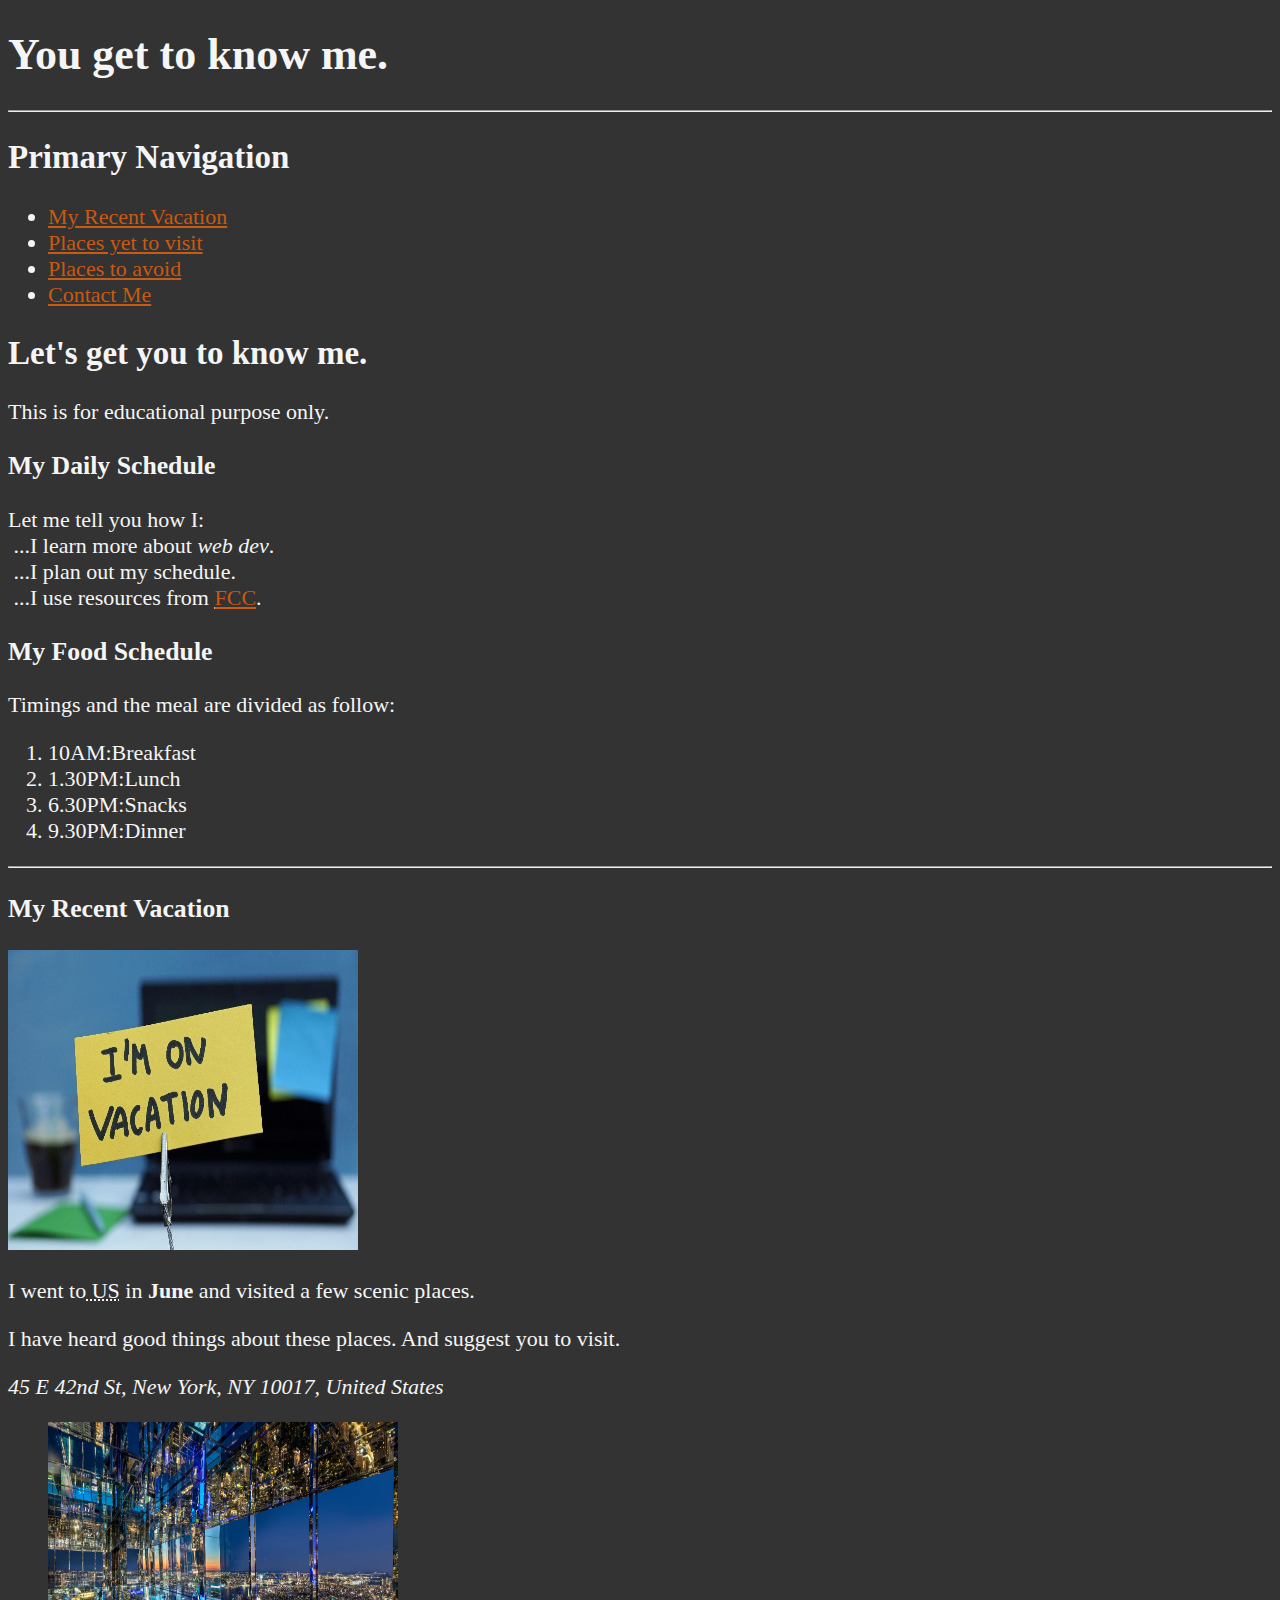
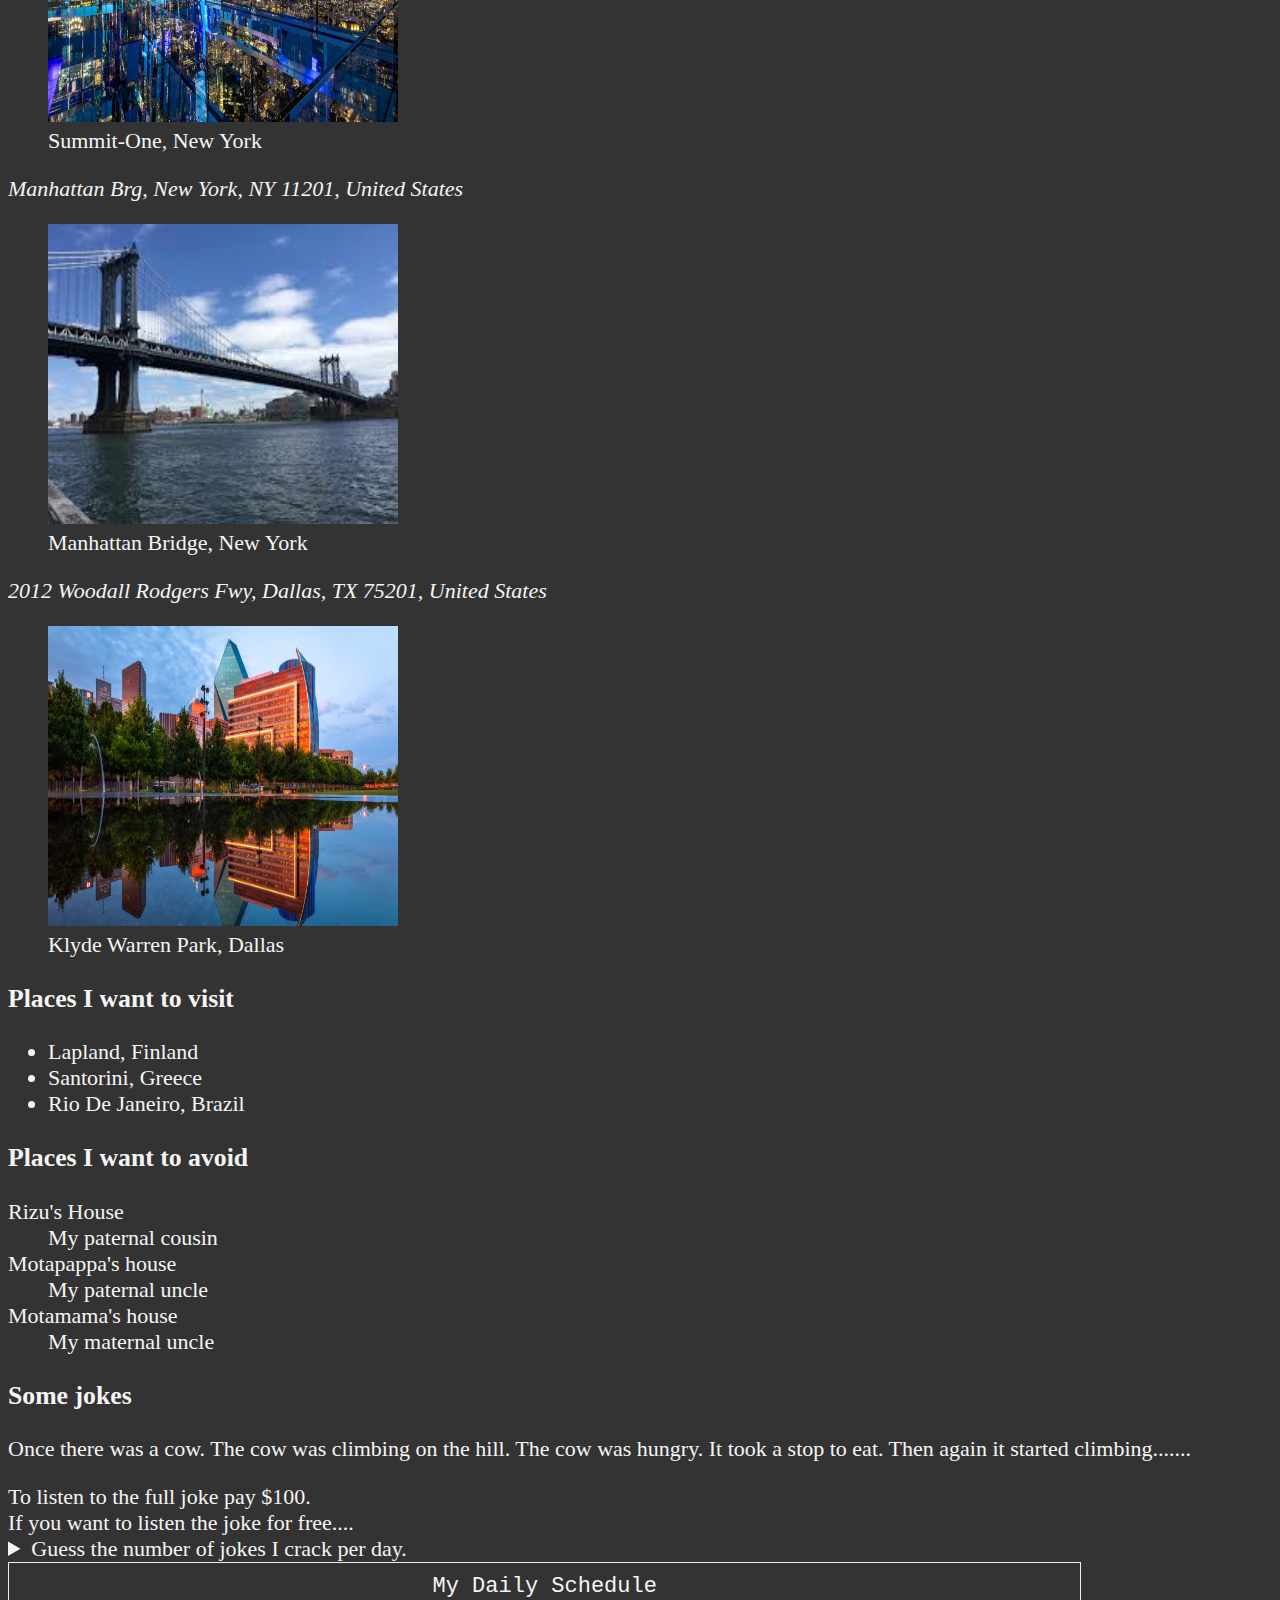
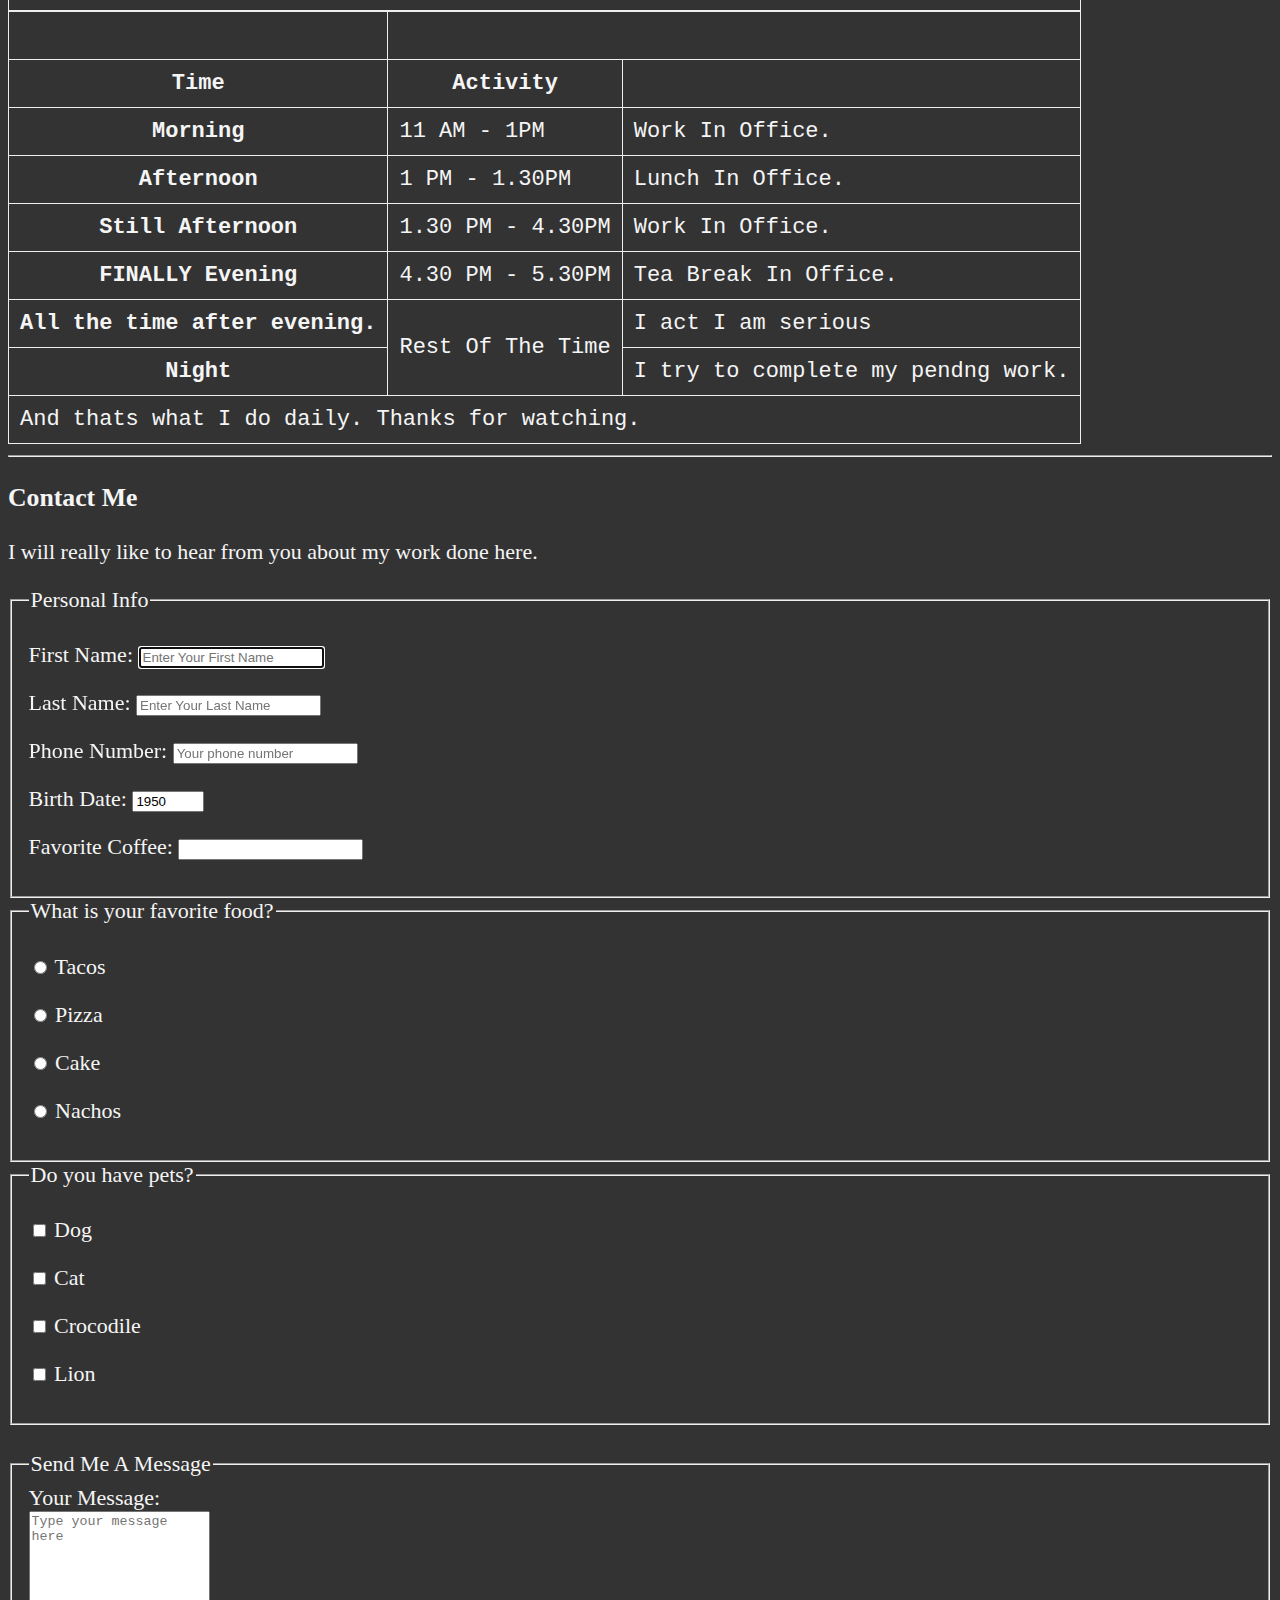
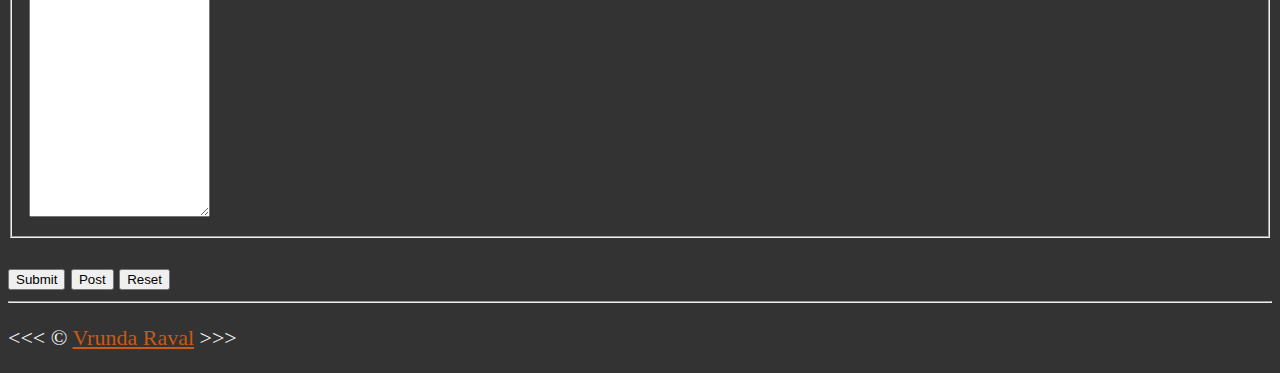
==== index.html @ 8740225e "HTML Practical as per video" ====
<!DOCTYPE html>
<html lang="en">
    <head>
        <meta charset="UTF-8">
        <meta name="author" content="Vrunda Raval">
        <meta name="description" content="This page contains all the things I am learning how to create as I learn HTML.">
        <link rel="icon" href="img/vrundalogo.png" type="image/x-icon">
        <link rel="stylesheet" href="main.css" type="text/css">
        <title>
            HTML-TASK
        </title>
       
    </head>
    <body>
        <header>
        <h1>
           You get to know me.
        </h1>
        <hr>
        <nav aria-labelledby="primary-navigation">
            <h2 id="primary-navigation">Primary Navigation</h2>
           <ul>
            <li><a href="#brief">My Recent Vacation</a></li>
            <li><a href="#visit">Places yet to visit</a></li>
            <li><a href="#avoid">Places to avoid</a></li>
            <li><a href="#contact">Contact Me</a></li>
           </ul> 
        </nav>
        </header>
        <main>
        <h2>Let's get you to know me.</h2>
        <p>
            This is for educational purpose only.
        </p>
        <h3>
            My Daily Schedule
        </h3>
        <p>
           Let me tell you how I:
           <br>&nbsp;...I learn more about <em>web dev</em>.
           <br>&nbsp;...I plan out my schedule.
           <br>&nbsp;...I use resources from <abbr title="Free Code Camp"><a href="https://www.youtube.com/watch?v=kUMe1FH4CHE&ab_channel=freeCodeCamp.org">FCC</a></abbr>.
        </p>
       <h3>
        My Food Schedule
       </h3>
       <p>
        Timings and the meal are divided as follow:
       </p>
        <ol>
        <li>10AM:Breakfast</li>
        <li>1.30PM:Lunch</li>
        <li>6.30PM:Snacks</li>
        <li>9.30PM:Dinner</li>
        </ol>
    
        <hr>
        <section id="brief">
        <h3>
            My Recent Vacation
        </h3>
        <img src="img/vacation.jpg" alt="Vacation" height="300" width="350">
        <p>
            I went to<abbr title="United States"> US</abbr> in <strong> June </strong>and visited a few scenic places.
        </p>
        <p>
            I have heard good things about these places. And suggest you to visit. 
        </p>
        <address>
            45 E 42nd St, New York, NY 10017, United States<br>
        </address>
        <figure>
            <img src="img/summitone.jpg" alt="Summit-One" height="300" width="350" loading="lazy">
            <figcaption>Summit-One, New York</figcaption>
        </figure>
        <address>    
            Manhattan Brg, New York, NY 11201, United States<br>
        </address>
        <figure>
            <img src="img/manhattanbridge.jpg" alt="Manhattan bridge" height="300" width="350" loading="lazy">
            <figcaption>Manhattan Bridge, New York</figcaption>
        </figure> 
        <address>   
            2012 Woodall Rodgers Fwy, Dallas, TX 75201, United States
        </address>
        <figure>
            <img src="img/klydewarrenpark.webp" alt="Kylde Warren Park" height="300" width="350" loading="lazy">
            <figcaption>Klyde Warren Park, Dallas</figcaption>
        </figure>
        </section>
        <section id="places">
        <h3>
            Places I want to visit
        </h3>
        <ul>
        <li>
            Lapland, Finland
        </li>
        <li>
            Santorini, Greece
        </li>
        <li>
            Rio De Janeiro, Brazil
        </li>
        </ul>
        
        </section>
        <section id="avoid">
        <h3>
            Places I want to avoid
        </h3>
        <dl>
            <dt>Rizu's House</dt>
            <dd>My paternal cousin</dd>
            <dt>Motapappa's house</dt>
            <dd>My paternal uncle</dd>
            <dt>Motamama's house</dt>
            <dd>My maternal uncle</dd>
        </dl>
        </section>
        <article id="jokes">
            <h3>Some jokes</h3>
            <p>Once there was a cow. The cow was climbing on the hill. The cow was hungry. It took a stop to eat. Then again it started climbing.......</p>
            <section>
                To listen to the full joke pay $100.
            </section>
            <section>
                If you want to listen the joke for free....
                <aside>
                    <details>
                        <summary>
                             Guess the number of jokes I crack per day.
                        </summary>
                        <p>
                            Approx<mark> 10 jokes</mark> per day. I start making jokes from<time datetime="11:00"> 11 AM </time>in the morning.
                        </p>
                    </details>
                </aside>
            </section>
        </article>
        <table>
            <caption>My Daily Schedule</caption>
            <thead>
                <th>&nbsp;</th>
                <tr>
                    <th scope="col">Time</th>
                    <th scope="col">Activity</th>
                </tr>
            </thead>
            <tbody>
            <tr>
                <th id="morning" scope="row">Morning</th>
                <td>
                    <time datetime="11:00">
                        11 AM
                    </time>-<time datetime="13:00">
                        1PM
                    </time>
                </td>
                <td>Work In Office.</td>
            </tr>
            <tr>
                <th id="afternoon" scope="row">Afternoon</th>
                <td>
                    <time datetime="13:00">
                        1 PM
                    </time>-<time datetime="13:30">
                        1.30PM
                    </time>
                </td>
                <td>Lunch In Office.</td>
            </tr>
            <tr>
                <th id="stillafternoon" scope="row">Still Afternoon</th>
                <td>
                    <time datetime="13:30">
                        1.30 PM
                    </time>-<time datetime="16:30">
                        4.30PM
                    </time>
                </td>
                <td>Work In Office.</td>
            </tr>
            <tr>
                <th id="finallyevening" scope="row">
                    FINALLY Evening
                </th>
                <td>
                    <time datetime="16:30">
                        4.30 PM
                    </time>-<time datetime="17:30">
                        5.30PM
                    </time>
                </td>
                <td>Tea Break In Office.</td>
            </tr>
            <tr>
                <th scope="row" id="laterevening">All the time after evening.</th>
                <td rowspan="2">
                  Rest Of The Time
                </td>
                <td>I act I am serious</td>
            </tr>
            <tr>
                <th scope="row" id="night">Night</th>
                <td>I try to complete my pendng work.</td>
            </tr>
            </tbody> 
            <tfoot>
                <tr>
                    <td colspan="3">And thats what I do daily. Thanks for watching.</td>
                </tr>
            </tfoot>   
        </table>

        <hr>

        <article id="contact">
            <h3>Contact Me</h3>
            <p>
                I will really like to hear from  you about my work done here.
            </p>
            <form action="https://httpbin.org/get" method="get">
                <fieldset>
                    <legend>Personal Info</legend>
                <p>
                <label for="firstName">First Name:</label>
                <input type="text" name="firstName" id="firstName" placeholder="Enter Your First Name" autocomplete="on" required autofocus>
                </p>
                <p>
                <label for="lastName">Last  Name:</label>
                <input type="text" name="lastName" id="lastName" placeholder="Enter Your Last Name" autocomplete="on" required >
                </p>
                <!-- <p>
                    <label for="password">Password:</label>
                    <input type="password" name="password" id="password" placeholder="Confidential" required >
                </p> -->
                <p>
                    <label for="phone">Phone Number:</label>
                    <input type="tel" name="phone" id="phone" placeholder="Your phone number" autocomplete="on" patter="[0-9]{2}-[0-9]{5}-[0-9]{5}" required >
                </p>
                <p>
                    <label for="decade">Birth Date:</label>
                    <input type="number" name="decade" id="decade" min="1950" max="2010" step="2" value="1950" >
                </p>
                <!-- <p>
                    <label for="coffee">Favorite Coffee:</label>
                    <select name="coffee" id="coffee" multiple size="1">
                        <optgroup label="Group-1">
                        <option value="regcoffee">
                            Regular Coffee
                        </option>
                        </optgroup>
                        <option value="coldcoffee" selected>
                           Cold Coffee
                        </option>
                        <option value="hotcoffee">
                            Hot Coffee
                        </option>
                        <optgroup label="Group-2">
                            <option value="chai">
                                Chai
                             </option>
                        </optgroup>
                    </select>
                </p> -->
                <p>
                    <label for="coffee">Favorite Coffee:</label>
                    <input type="text" name="coffee" id="coffee" list="coffee-list">
                    <datalist id="coffee-list">
                        
                        <option value="regcoffee">
                            Regular Coffee
                        </option>
                       
                        <option value="coldcoffee" selected>
                           Cold Coffee
                        </option>

                        <option value="hotcoffee">
                            Hot Coffee
                        </option>
                        
                        <option value="chai">
                            Chai
                         </option>
                      
                    </datalist>
                </p>
                </fieldset>
                <fieldset>
                    <legend>
                        What is your favorite food?
                    </legend>
                    <p>
                        <input type="radio" name="food" id="tacos" value="tacos">
                        <label for="tacos">Tacos</label>
                    </p>
                    <p>
                        <input type="radio" name="food" id="pizza" value="pizza">
                        <label for="pizza">Pizza</label>
                    </p>
                    <p>
                        <input type="radio" name="food" id="cake" value="cake">
                        <label for="cake">Cake</label>
                    </p>
                    <p>
                        <input type="radio" name="food" id="nachos" value="nachos">
                        <label for="nachos">Nachos</label>
                    </p>
                </fieldset>
                <fieldset>
                    <legend>
                        Do you have pets?
                    </legend>
                    <p>
                        <input type="checkbox" name="pets" id="dog" value="dog">
                        <label for="dog">Dog</label>
                    </p>
                    <p>
                        <input type="checkbox" name="pets" id="cat" value="cat">
                        <label for="cat">Cat</label>
                    </p>
                    <p>
                        <input type="checkbox" name="pets" id="crocodile" value="crocodile">
                        <label for="crocodile">Crocodile</label>
                    </p>
                    <p>
                        <input type="checkbox" name="pets" id="lion" value="lion">
                        <label for="lion">Lion</label>
                    </p>

                </fieldset>
                <br>
                <fieldset>
                    <legend>Send Me A Message</legend>
                    <label for="message">Your Message:</label>
                    <br>
                    <textarea name="message" id="message" cols="20" rows="20" placeholder="Type your message here"></textarea>
                </fieldset>
                <br>
                <button type="submit" >Submit</button>
                <button type="submit" formaction="https://httpbin.org/post" formmethod="post">Post</button>
                <button type="reset" >Reset</button>
            </form>
        </article>
        </main>
        
        <hr>
        <footer>
        <p>
        &lt;&lt;&lt; &copy; <a href="about.html">Vrunda Raval</a> &gt;&gt;&gt;
        </p>
        </footer>
    </body>
</html>
---- main.css ----
html {
  font-size: 22px;
}
body {
  background-color: #333;
  color: whitesmoke;
}
a {
  color: rgb(202, 89, 18);
}
a:visited {
  color: lightgreen;
}
a:hover,
a:active {
  color: #e76bbf;
}

table,
tr,
th,
td,
caption {
  border: 1px solid #eee;
  font-family: "Courier New", Courier, monospace;
  border-collapse: collapse;
  padding: 0.5rem;
}
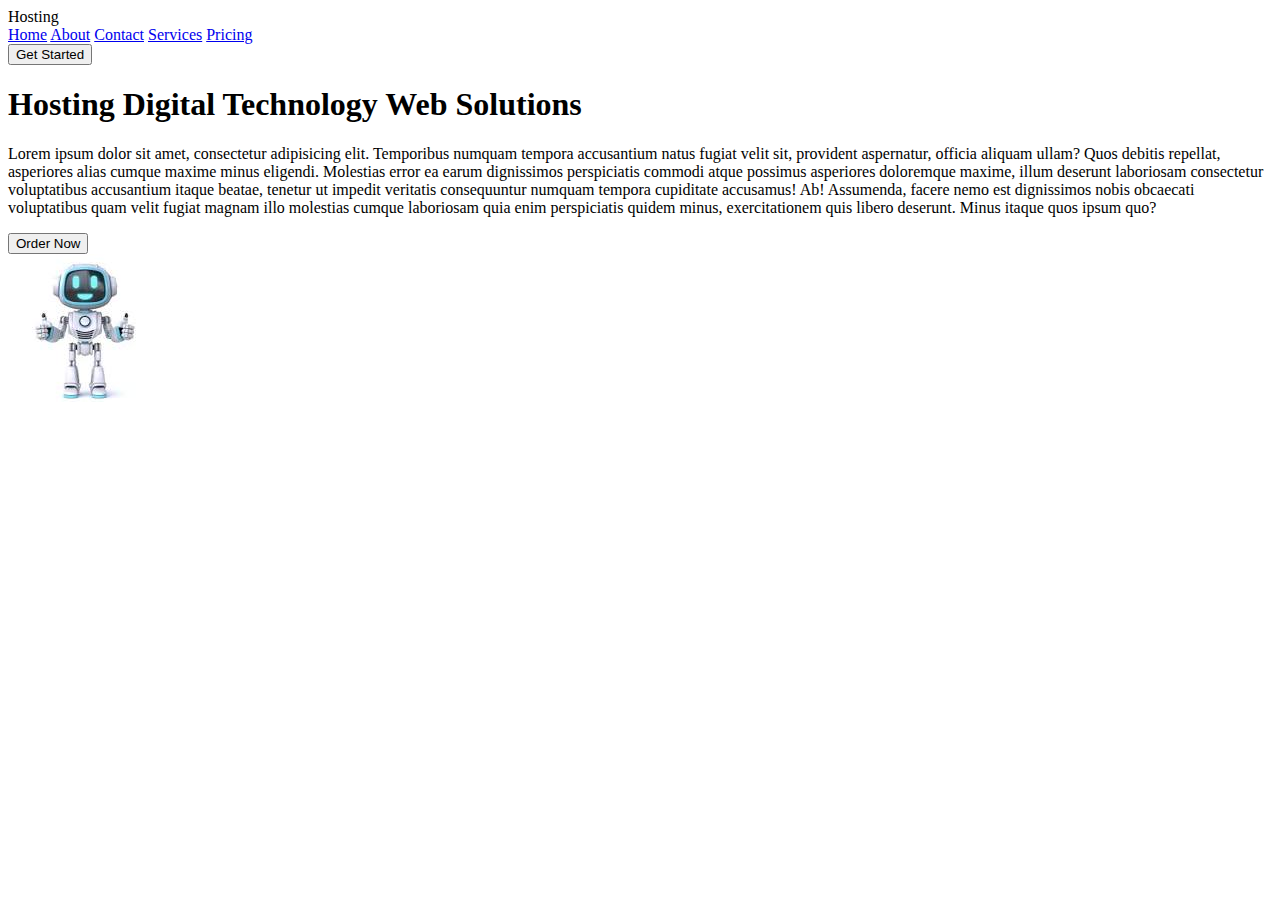
==== commit 012992f8: "HTML assigned prac2" ====
--- a/index.html
+++ b/index.html
@@ -1,356 +1,39 @@
 <!DOCTYPE html>
 <html lang="en">
-    <head>
-        <meta charset="UTF-8">
-        <meta name="author" content="Vrunda Raval">
-        <meta name="description" content="This page contains all the things I am learning how to create as I learn HTML.">
-        <link rel="icon" href="img/vrundalogo.png" type="image/x-icon">
-        <link rel="stylesheet" href="main.css" type="text/css">
-        <title>
-            HTML-TASK
-        </title>
-       
-    </head>
-    <body>
-        <header>
-        <h1>
-           You get to know me.
-        </h1>
-        <hr>
-        <nav aria-labelledby="primary-navigation">
-            <h2 id="primary-navigation">Primary Navigation</h2>
-           <ul>
-            <li><a href="#brief">My Recent Vacation</a></li>
-            <li><a href="#visit">Places yet to visit</a></li>
-            <li><a href="#avoid">Places to avoid</a></li>
-            <li><a href="#contact">Contact Me</a></li>
-           </ul> 
+<head>
+    <link href="index.css" rel="stylesheet" type="text/css">
+    <meta charset="UTF-8">
+    <meta name="viewport" content="width=device-width, initial-scale=1.0">
+    <title>HTML TASK 2</title>
+</head>
+<body>
+    <header>
+        <div >Hosting</div>
+        <nav>
+            <a href="#">Home</a>
+            <a href="#">About</a>
+            <a href="#">Contact</a>
+            <a href="#">Services</a>
+            <a href="#">Pricing</a>
         </nav>
-        </header>
-        <main>
-        <h2>Let's get you to know me.</h2>
-        <p>
-            This is for educational purpose only.
-        </p>
-        <h3>
-            My Daily Schedule
-        </h3>
-        <p>
-           Let me tell you how I:
-           <br>&nbsp;...I learn more about <em>web dev</em>.
-           <br>&nbsp;...I plan out my schedule.
-           <br>&nbsp;...I use resources from <abbr title="Free Code Camp"><a href="https://www.youtube.com/watch?v=kUMe1FH4CHE&ab_channel=freeCodeCamp.org">FCC</a></abbr>.
-        </p>
-       <h3>
-        My Food Schedule
-       </h3>
-       <p>
-        Timings and the meal are divided as follow:
-       </p>
-        <ol>
-        <li>10AM:Breakfast</li>
-        <li>1.30PM:Lunch</li>
-        <li>6.30PM:Snacks</li>
-        <li>9.30PM:Dinner</li>
-        </ol>
-    
-        <hr>
-        <section id="brief">
-        <h3>
-            My Recent Vacation
-        </h3>
-        <img src="img/vacation.jpg" alt="Vacation" height="300" width="350">
-        <p>
-            I went to<abbr title="United States"> US</abbr> in <strong> June </strong>and visited a few scenic places.
-        </p>
-        <p>
-            I have heard good things about these places. And suggest you to visit. 
-        </p>
-        <address>
-            45 E 42nd St, New York, NY 10017, United States<br>
-        </address>
-        <figure>
-            <img src="img/summitone.jpg" alt="Summit-One" height="300" width="350" loading="lazy">
-            <figcaption>Summit-One, New York</figcaption>
-        </figure>
-        <address>    
-            Manhattan Brg, New York, NY 11201, United States<br>
-        </address>
-        <figure>
-            <img src="img/manhattanbridge.jpg" alt="Manhattan bridge" height="300" width="350" loading="lazy">
-            <figcaption>Manhattan Bridge, New York</figcaption>
-        </figure> 
-        <address>   
-            2012 Woodall Rodgers Fwy, Dallas, TX 75201, United States
-        </address>
-        <figure>
-            <img src="img/klydewarrenpark.webp" alt="Kylde Warren Park" height="300" width="350" loading="lazy">
-            <figcaption>Klyde Warren Park, Dallas</figcaption>
-        </figure>
-        </section>
-        <section id="places">
-        <h3>
-            Places I want to visit
-        </h3>
-        <ul>
-        <li>
-            Lapland, Finland
-        </li>
-        <li>
-            Santorini, Greece
-        </li>
-        <li>
-            Rio De Janeiro, Brazil
-        </li>
-        </ul>
-        
-        </section>
-        <section id="avoid">
-        <h3>
-            Places I want to avoid
-        </h3>
-        <dl>
-            <dt>Rizu's House</dt>
-            <dd>My paternal cousin</dd>
-            <dt>Motapappa's house</dt>
-            <dd>My paternal uncle</dd>
-            <dt>Motamama's house</dt>
-            <dd>My maternal uncle</dd>
-        </dl>
-        </section>
-        <article id="jokes">
-            <h3>Some jokes</h3>
-            <p>Once there was a cow. The cow was climbing on the hill. The cow was hungry. It took a stop to eat. Then again it started climbing.......</p>
-            <section>
-                To listen to the full joke pay $100.
-            </section>
-            <section>
-                If you want to listen the joke for free....
-                <aside>
-                    <details>
-                        <summary>
-                             Guess the number of jokes I crack per day.
-                        </summary>
-                        <p>
-                            Approx<mark> 10 jokes</mark> per day. I start making jokes from<time datetime="11:00"> 11 AM </time>in the morning.
-                        </p>
-                    </details>
-                </aside>
-            </section>
-        </article>
-        <table>
-            <caption>My Daily Schedule</caption>
-            <thead>
-                <th>&nbsp;</th>
-                <tr>
-                    <th scope="col">Time</th>
-                    <th scope="col">Activity</th>
-                </tr>
-            </thead>
-            <tbody>
-            <tr>
-                <th id="morning" scope="row">Morning</th>
-                <td>
-                    <time datetime="11:00">
-                        11 AM
-                    </time>-<time datetime="13:00">
-                        1PM
-                    </time>
-                </td>
-                <td>Work In Office.</td>
-            </tr>
-            <tr>
-                <th id="afternoon" scope="row">Afternoon</th>
-                <td>
-                    <time datetime="13:00">
-                        1 PM
-                    </time>-<time datetime="13:30">
-                        1.30PM
-                    </time>
-                </td>
-                <td>Lunch In Office.</td>
-            </tr>
-            <tr>
-                <th id="stillafternoon" scope="row">Still Afternoon</th>
-                <td>
-                    <time datetime="13:30">
-                        1.30 PM
-                    </time>-<time datetime="16:30">
-                        4.30PM
-                    </time>
-                </td>
-                <td>Work In Office.</td>
-            </tr>
-            <tr>
-                <th id="finallyevening" scope="row">
-                    FINALLY Evening
-                </th>
-                <td>
-                    <time datetime="16:30">
-                        4.30 PM
-                    </time>-<time datetime="17:30">
-                        5.30PM
-                    </time>
-                </td>
-                <td>Tea Break In Office.</td>
-            </tr>
-            <tr>
-                <th scope="row" id="laterevening">All the time after evening.</th>
-                <td rowspan="2">
-                  Rest Of The Time
-                </td>
-                <td>I act I am serious</td>
-            </tr>
-            <tr>
-                <th scope="row" id="night">Night</th>
-                <td>I try to complete my pendng work.</td>
-            </tr>
-            </tbody> 
-            <tfoot>
-                <tr>
-                    <td colspan="3">And thats what I do daily. Thanks for watching.</td>
-                </tr>
-            </tfoot>   
-        </table>
-
-        <hr>
-
-        <article id="contact">
-            <h3>Contact Me</h3>
-            <p>
-                I will really like to hear from  you about my work done here.
+        <button >Get Started</button>
+    </header>
+    <main>
+        <div>
+            <h1>Hosting Digital Technology Web Solutions</h1>
+            <p>Lorem ipsum dolor sit amet, consectetur adipisicing elit. Temporibus numquam tempora accusantium natus fugiat velit sit, provident aspernatur, officia aliquam ullam? Quos debitis repellat, asperiores alias cumque maxime minus eligendi.
+            Molestias error ea earum dignissimos perspiciatis commodi atque possimus asperiores doloremque maxime, illum deserunt laboriosam consectetur voluptatibus accusantium itaque beatae, tenetur ut impedit veritatis consequuntur numquam tempora cupiditate accusamus! Ab!
+            Assumenda, facere nemo est dignissimos nobis obcaecati voluptatibus quam velit fugiat magnam illo molestias cumque laboriosam quia enim perspiciatis quidem minus, exercitationem quis libero deserunt. Minus itaque quos ipsum quo?
             </p>
-            <form action="https://httpbin.org/get" method="get">
-                <fieldset>
-                    <legend>Personal Info</legend>
-                <p>
-                <label for="firstName">First Name:</label>
-                <input type="text" name="firstName" id="firstName" placeholder="Enter Your First Name" autocomplete="on" required autofocus>
-                </p>
-                <p>
-                <label for="lastName">Last  Name:</label>
-                <input type="text" name="lastName" id="lastName" placeholder="Enter Your Last Name" autocomplete="on" required >
-                </p>
-                <!-- <p>
-                    <label for="password">Password:</label>
-                    <input type="password" name="password" id="password" placeholder="Confidential" required >
-                </p> -->
-                <p>
-                    <label for="phone">Phone Number:</label>
-                    <input type="tel" name="phone" id="phone" placeholder="Your phone number" autocomplete="on" patter="[0-9]{2}-[0-9]{5}-[0-9]{5}" required >
-                </p>
-                <p>
-                    <label for="decade">Birth Date:</label>
-                    <input type="number" name="decade" id="decade" min="1950" max="2010" step="2" value="1950" >
-                </p>
-                <!-- <p>
-                    <label for="coffee">Favorite Coffee:</label>
-                    <select name="coffee" id="coffee" multiple size="1">
-                        <optgroup label="Group-1">
-                        <option value="regcoffee">
-                            Regular Coffee
-                        </option>
-                        </optgroup>
-                        <option value="coldcoffee" selected>
-                           Cold Coffee
-                        </option>
-                        <option value="hotcoffee">
-                            Hot Coffee
-                        </option>
-                        <optgroup label="Group-2">
-                            <option value="chai">
-                                Chai
-                             </option>
-                        </optgroup>
-                    </select>
-                </p> -->
-                <p>
-                    <label for="coffee">Favorite Coffee:</label>
-                    <input type="text" name="coffee" id="coffee" list="coffee-list">
-                    <datalist id="coffee-list">
-                        
-                        <option value="regcoffee">
-                            Regular Coffee
-                        </option>
-                       
-                        <option value="coldcoffee" selected>
-                           Cold Coffee
-                        </option>
-
-                        <option value="hotcoffee">
-                            Hot Coffee
-                        </option>
-                        
-                        <option value="chai">
-                            Chai
-                         </option>
-                      
-                    </datalist>
-                </p>
-                </fieldset>
-                <fieldset>
-                    <legend>
-                        What is your favorite food?
-                    </legend>
-                    <p>
-                        <input type="radio" name="food" id="tacos" value="tacos">
-                        <label for="tacos">Tacos</label>
-                    </p>
-                    <p>
-                        <input type="radio" name="food" id="pizza" value="pizza">
-                        <label for="pizza">Pizza</label>
-                    </p>
-                    <p>
-                        <input type="radio" name="food" id="cake" value="cake">
-                        <label for="cake">Cake</label>
-                    </p>
-                    <p>
-                        <input type="radio" name="food" id="nachos" value="nachos">
-                        <label for="nachos">Nachos</label>
-                    </p>
-                </fieldset>
-                <fieldset>
-                    <legend>
-                        Do you have pets?
-                    </legend>
-                    <p>
-                        <input type="checkbox" name="pets" id="dog" value="dog">
-                        <label for="dog">Dog</label>
-                    </p>
-                    <p>
-                        <input type="checkbox" name="pets" id="cat" value="cat">
-                        <label for="cat">Cat</label>
-                    </p>
-                    <p>
-                        <input type="checkbox" name="pets" id="crocodile" value="crocodile">
-                        <label for="crocodile">Crocodile</label>
-                    </p>
-                    <p>
-                        <input type="checkbox" name="pets" id="lion" value="lion">
-                        <label for="lion">Lion</label>
-                    </p>
-
-                </fieldset>
-                <br>
-                <fieldset>
-                    <legend>Send Me A Message</legend>
-                    <label for="message">Your Message:</label>
-                    <br>
-                    <textarea name="message" id="message" cols="20" rows="20" placeholder="Type your message here"></textarea>
-                </fieldset>
-                <br>
-                <button type="submit" >Submit</button>
-                <button type="submit" formaction="https://httpbin.org/post" formmethod="post">Post</button>
-                <button type="reset" >Reset</button>
-            </form>
-        </article>
-        </main>
-        
-        <hr>
-        <footer>
-        <p>
-        &lt;&lt;&lt; &copy; <a href="about.html">Vrunda Raval</a> &gt;&gt;&gt;
-        </p>
-        </footer>
-    </body>
+            <button>
+                Order Now
+            </button>
+        </div>
+        <div>
+            <div>
+                <img src="roboimage.jpg">
+            </div>
+        </div>
+    </main>
+</body>
 </html>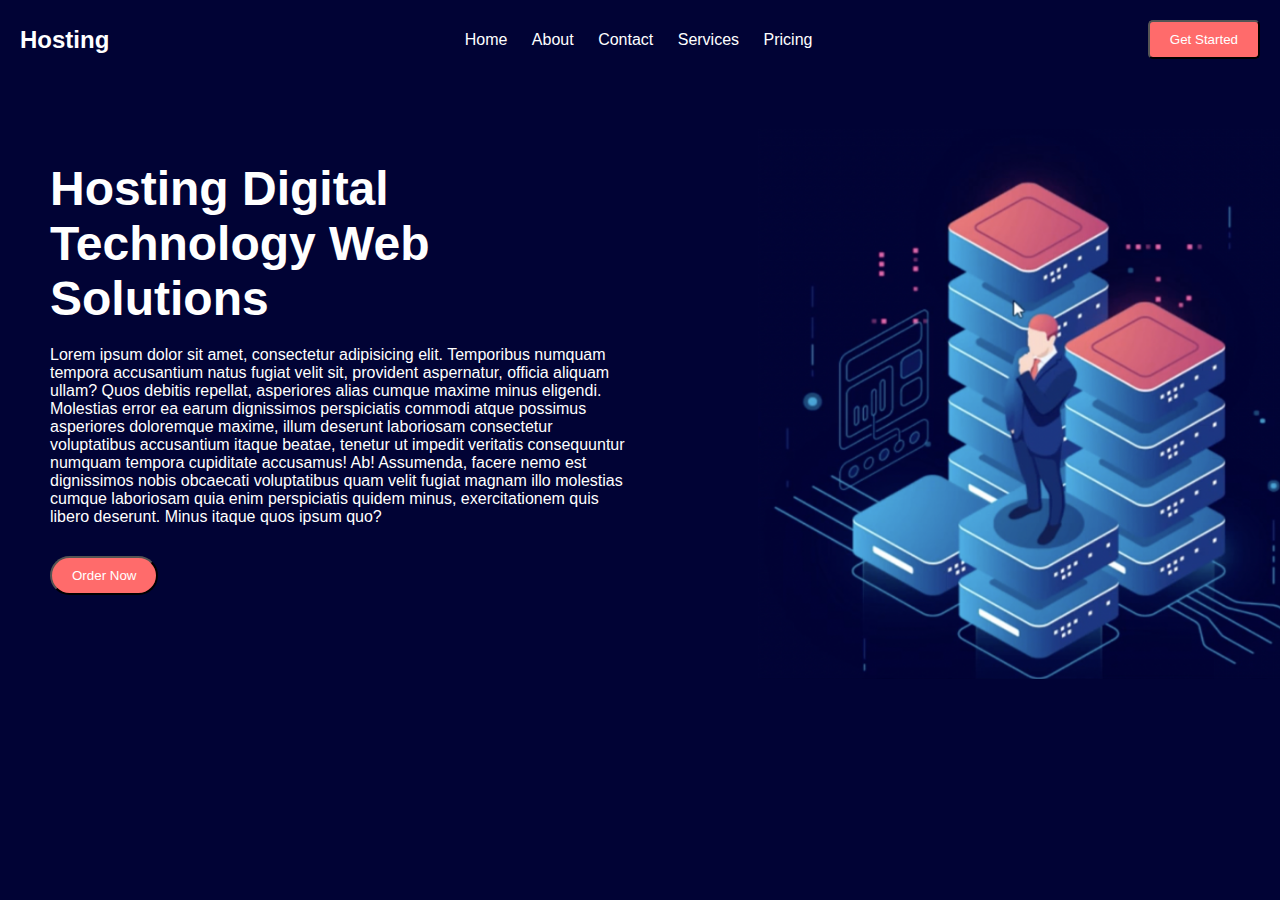
==== commit b6dbf04b: "Added CSS file" ====
--- a/index.html
+++ b/index.html
@@ -8,7 +8,7 @@
 </head>
 <body>
     <header>
-        <div >Hosting</div>
+        <div class="logo">Hosting</div>
         <nav>
             <a href="#">Home</a>
             <a href="#">About</a>
@@ -16,22 +16,22 @@
             <a href="#">Services</a>
             <a href="#">Pricing</a>
         </nav>
-        <button >Get Started</button>
+        <button class="get-started">Get Started</button>
     </header>
     <main>
-        <div>
+        <div class="content">
             <h1>Hosting Digital Technology Web Solutions</h1>
             <p>Lorem ipsum dolor sit amet, consectetur adipisicing elit. Temporibus numquam tempora accusantium natus fugiat velit sit, provident aspernatur, officia aliquam ullam? Quos debitis repellat, asperiores alias cumque maxime minus eligendi.
             Molestias error ea earum dignissimos perspiciatis commodi atque possimus asperiores doloremque maxime, illum deserunt laboriosam consectetur voluptatibus accusantium itaque beatae, tenetur ut impedit veritatis consequuntur numquam tempora cupiditate accusamus! Ab!
             Assumenda, facere nemo est dignissimos nobis obcaecati voluptatibus quam velit fugiat magnam illo molestias cumque laboriosam quia enim perspiciatis quidem minus, exercitationem quis libero deserunt. Minus itaque quos ipsum quo?
             </p>
-            <button>
+            <button class="order-now">
                 Order Now
             </button>
         </div>
-        <div>
-            <div>
-                <img src="roboimage.jpg">
+        <div class="illustration">
+            <div class="robo-image">
+                <img src="practicaltaskimage2.png" height="550px" width="550px">
             </div>
         </div>
     </main>
--- a/index.css
+++ b/index.css
@@ -0,0 +1,66 @@
+body {
+  font-family: Arial, Helvetica, sans-serif;
+  background-color: #010335;
+  color: white;
+  margin: 0;
+  padding: 0;
+}
+
+header {
+  display: flex;
+  justify-content: space-between;
+  align-items: center;
+  padding: 20px;
+}
+
+.logo {
+  font-size: 24px;
+  font-weight: bold;
+}
+
+nav a {
+  color: white;
+  margin-left: 20px;
+  text-decoration: none;
+}
+
+.get-started {
+  background-color: #ff6b6b;
+  color: white;
+  border-radius: 5px;
+  padding: 10px 20px;
+  cursor: pointer;
+}
+
+main {
+  display: flex;
+  justify-content: space-between;
+  padding: 50px;
+}
+.content {
+  width: 50%;
+}
+h1 {
+  font-size: 48px;
+  margin-bottom: 20px;
+}
+p {
+  margin-bottom: 30px;
+}
+.order-now {
+  background-color: #ff6b6b;
+  color: white;
+  padding: 10px 20px;
+
+  border-radius: 20px;
+  cursor: pointer;
+}
+.illustration {
+  width: 40%;
+}
+
+.robo-image {
+  display: inline-flex;
+  justify-content: center;
+  align-items: center;
+}
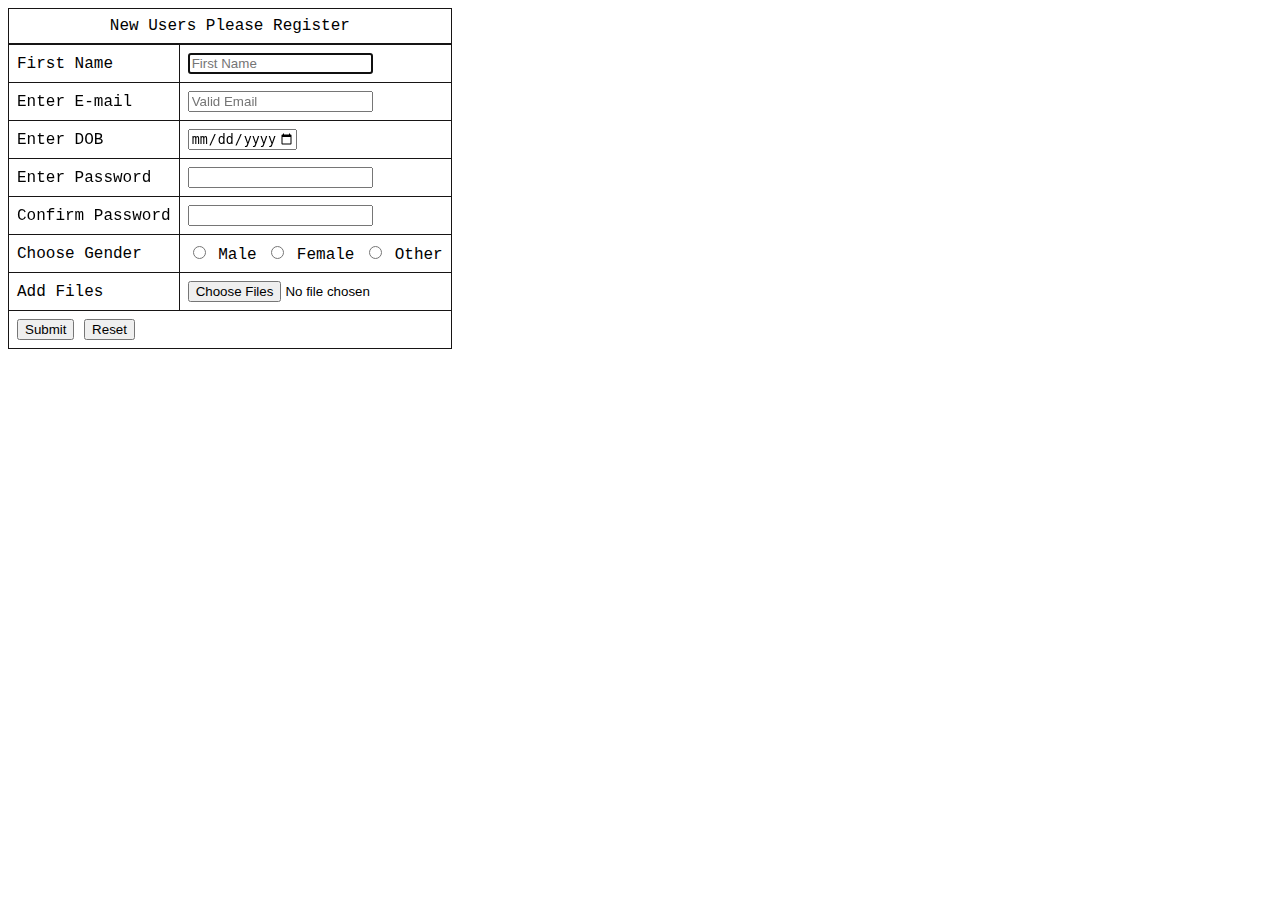
==== commit f6565794: "File name change" ====
--- a/index.html
+++ b/index.html
@@ -1,39 +1,65 @@
 <!DOCTYPE html>
 <html lang="en">
 <head>
-    <link href="index.css" rel="stylesheet" type="text/css">
+    <link rel="stylesheet" href="main.css" type="text/css">
     <meta charset="UTF-8">
     <meta name="viewport" content="width=device-width, initial-scale=1.0">
-    <title>HTML TASK 2</title>
+    <title>Practical HTML-TASK</title>
 </head>
 <body>
-    <header>
-        <div class="logo">Hosting</div>
-        <nav>
-            <a href="#">Home</a>
-            <a href="#">About</a>
-            <a href="#">Contact</a>
-            <a href="#">Services</a>
-            <a href="#">Pricing</a>
-        </nav>
-        <button class="get-started">Get Started</button>
-    </header>
-    <main>
-        <div class="content">
-            <h1>Hosting Digital Technology Web Solutions</h1>
-            <p>Lorem ipsum dolor sit amet, consectetur adipisicing elit. Temporibus numquam tempora accusantium natus fugiat velit sit, provident aspernatur, officia aliquam ullam? Quos debitis repellat, asperiores alias cumque maxime minus eligendi.
-            Molestias error ea earum dignissimos perspiciatis commodi atque possimus asperiores doloremque maxime, illum deserunt laboriosam consectetur voluptatibus accusantium itaque beatae, tenetur ut impedit veritatis consequuntur numquam tempora cupiditate accusamus! Ab!
-            Assumenda, facere nemo est dignissimos nobis obcaecati voluptatibus quam velit fugiat magnam illo molestias cumque laboriosam quia enim perspiciatis quidem minus, exercitationem quis libero deserunt. Minus itaque quos ipsum quo?
-            </p>
-            <button class="order-now">
-                Order Now
-            </button>
-        </div>
-        <div class="illustration">
-            <div class="robo-image">
-                <img src="practicaltaskimage2.png" height="550px" width="550px">
-            </div>
-        </div>
-    </main>
+   <table>
+    <form action="https://httpbin.org/get" method="get">
+        <caption>
+           New Users Please Register 
+        </caption>
+       <tbody>
+        <tr>
+            <td><label for="firstName">First Name</label></td>
+            <td><input type="text" name="firstName" id="firstName" placeholder="First Name" autocomplete="on" required autofocus></td>
+        </tr>
+        <tr>
+            <td><label for="email">Enter E-mail</label></td>
+            <td><input type="email" name="email" id="email" placeholder="Valid Email"  autocomplete="email"  pattern="[a-z0-9._%+-]+@[a-z0-9.-]+\.[a-z]{2,}$"></td>
+        </tr>
+        <tr>
+            <td><label for="dob">Enter DOB</label></td>
+            <td><input type="date" name="dob" id="dob" placeholder="YYYY-MM-DD" min="1900-01-01" max="2024-12-31" value="dob" required></td>
+        </tr>
+        <tr>
+            <td><label for="password">Enter Password</label></td>
+            <td><input type="password" name="password" id="password" required></td>
+        </tr>
+        <tr>
+            <td><label for="password">Confirm Password</label></td>
+            <td><input type="password" name="password" id="password" required></td>
+        </tr>
+        <tr>
+            <td>
+            <label for="gender">Choose Gender</label>
+            </td>
+            <td>
+            <input type="radio" name="gender" id="male" value="male" required>
+            <label for="male">Male</label>
+            <input type="radio" name="gender" id="female" value="female" required>
+            <label for="female">Female</label>
+            <input type="radio" name="gender" id="other" value="other" required>
+            <label for="other">Other</label>
+            </td>
+        </tr>
+        <tr>
+            <td><label for="files">Add Files</label></td>
+            <td><input type="file" id="files" value="files" name="files" accept=".png, .jpg, .jpeg,.gif,.doc,.docx, .txt, .pdf, .xls,.xlsx"  multiple></td>
+        </tr>
+       </tbody>
+       <tfoot>
+            <tr>
+            <td colspan="2">    
+            <button type="submit" >Submit</button>
+            <button type="reset" >Reset</button>
+            </td>
+            </tr>
+       </tfoot>
+    </form>
+   </table> 
 </body>
 </html>--- a/main.css
+++ b/main.css
@@ -0,0 +1,10 @@
+table,
+tr,
+th,
+td,
+caption {
+  border: 1px solid #171515;
+  font-family: "Courier New", Courier, monospace;
+  border-collapse: collapse;
+  padding: 0.5rem;
+}
